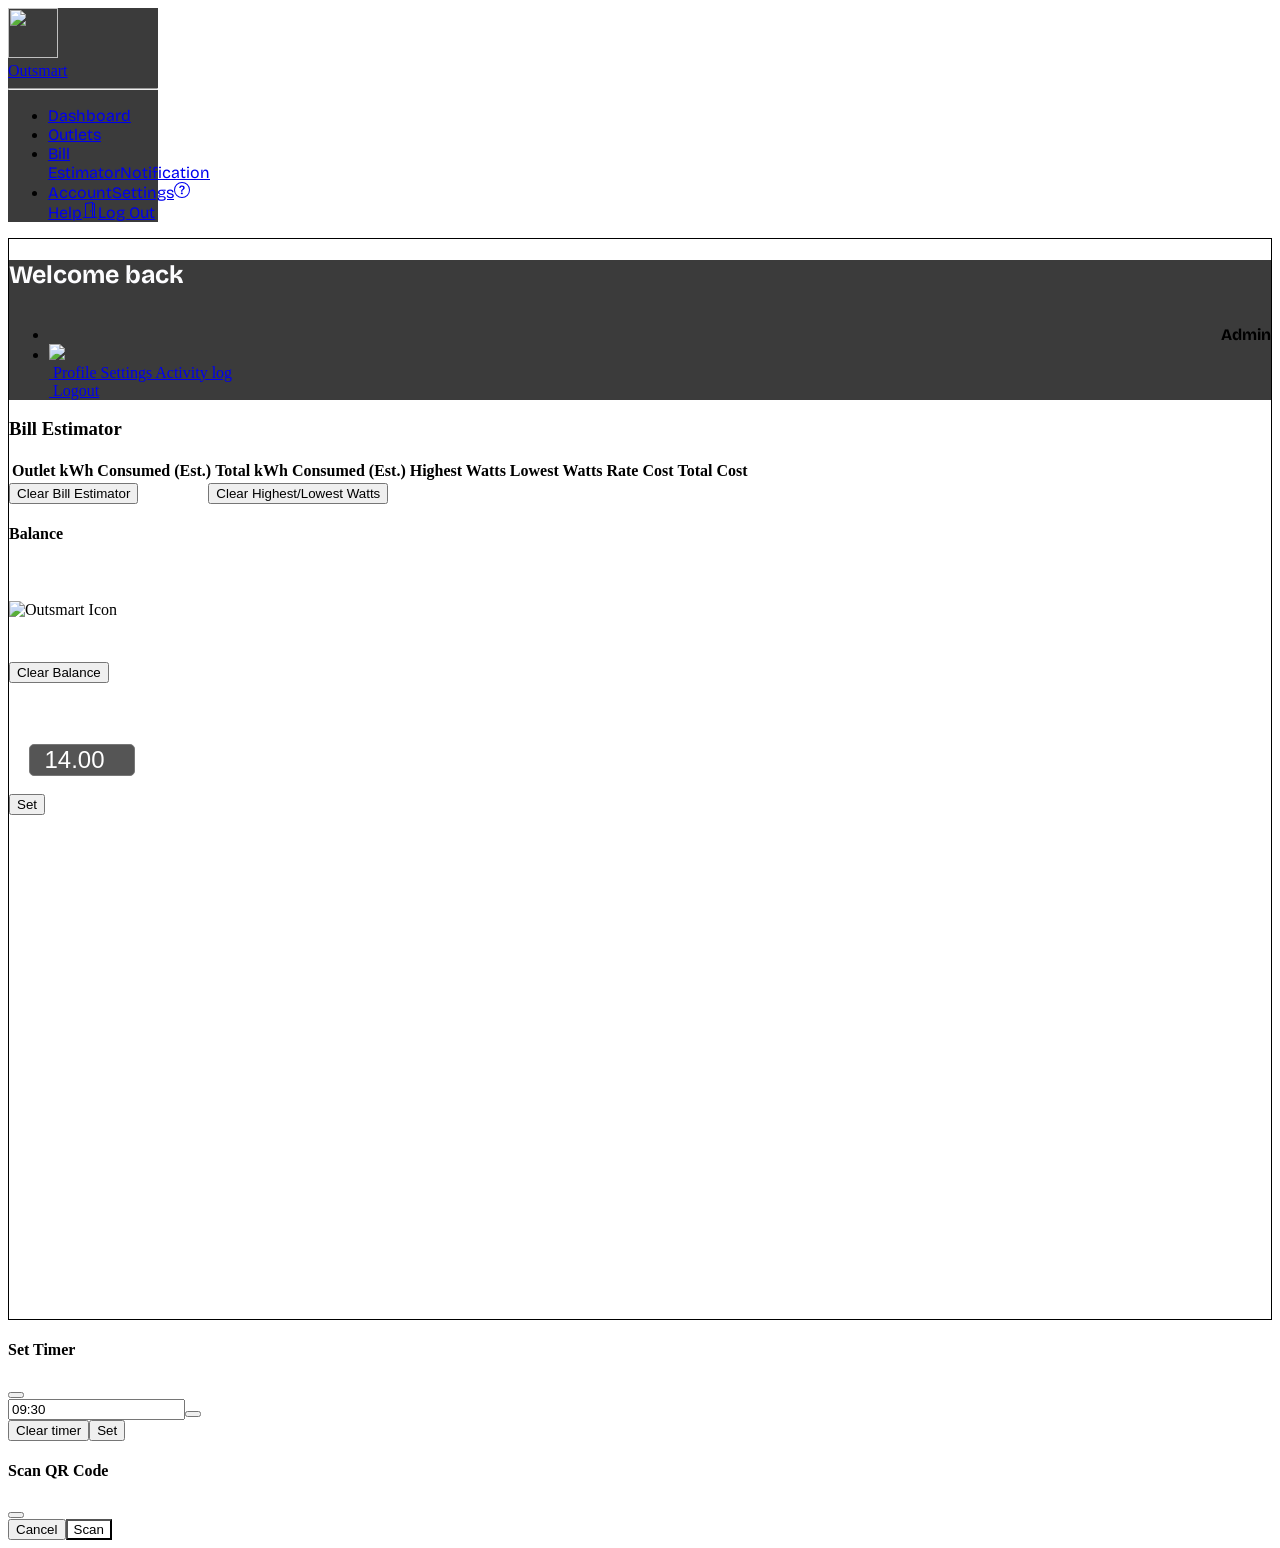
==== billestimator.html @ 71b4e3a6 "bill estimator page" ====
<!DOCTYPE html>
<html data-bs-theme="light" lang="en" data-bss-forced-theme="light">

<head>
    <meta charset="utf-8">
    <meta name="viewport" content="width=device-width, initial-scale=1.0, shrink-to-fit=no">
    <title>Bill Estimator - OutSmart</title>
    <link rel="stylesheet" href="assets/bootstrap/css/bootstrap.min.css">
    <link rel="stylesheet" href="https://fonts.googleapis.com/css?family=Nunito:200,200i,300,300i,400,400i,600,600i,700,700i,800,800i,900,900i&amp;display=swap">
    <link rel="stylesheet" href="https://fonts.googleapis.com/css?family=Bricolage+Grotesque&amp;display=swap">
    <link rel="stylesheet" href="assets/fonts/fontawesome-all.min.css">
    <link rel="stylesheet" href="assets/fonts/ionicons.min.css">
    <link rel="stylesheet" href="assets/css/bss-overrides.css">
    <link rel="stylesheet" href="assets/css/Analog_Clock.css">
    <link rel="stylesheet" href="assets/css/Clock-Real-Time-real-time-clock.css">
    <link rel="stylesheet" href="assets/css/Clock-Real-Time.css">
    <link rel="stylesheet" href="assets/css/Features-Image-icons.css">
    <link rel="stylesheet" href="assets/css/Toggle-Switch-toggle-switch.css">
    <link rel="stylesheet" href="assets/css/Toggle-Switch.css">
    <link rel="stylesheet" href="assets/css/clockpicker.css">
    <link rel="stylesheet" href="assets/css/standalone.css">
    <link rel="stylesheet" href="assets/css/billestimator.css">
    <link rel="stylesheet" href="assets/css/index.css">
    <link rel="stylesheet" href="assets/css/mobile-swap-nav.css">
    <link rel="stylesheet" href="assets/css/mobile-ui.css">
    <link rel="stylesheet" href="assets/css/notification.css">
    <link rel="stylesheet" href="assets/css/profile.css">
<link rel="stylesheet" href="https://cdnjs.cloudflare.com/ajax/libs/clockpicker/0.0.7/bootstrap-clockpicker.min.css">
<script src="https://code.jquery.com/jquery-3.7.1.min.js"></script>
<script src="https://www.gstatic.com/firebasejs/9.6.1/firebase-app-compat.js"></script>
<script src="https://www.gstatic.com/firebasejs/9.6.1/firebase-database-compat.js"></script>
</head>

<body id="page-top">
    <div id="wrapper">
        <nav class="navbar align-items-start p-0 sidebar sidebar-dark accordion bg-gradient-primary navbar-dark" style="--bs-secondary:#3b3b3b;--bs-secondary-rgb:59,59,59;background:var(--bs-secondary);width:150px;max-width:100%;">
            <div class="container-fluid"><a class="navbar-brand d-flex justify-content-center align-items-center m-0 sidebar-brand" href="#">
                    <div class="sidebar-brand-icon rotate-n-15" style="transform:rotate(0deg);"><img width="50" height="50" src="assets/img/OutSmart_Icon_50x50px-removebg-preview.png"></div>
                    <div class="mx-3 sidebar-brand-text"><span>Outsmart</span></div>
                </a>
                <hr class="my-0 sidebar-divider">
                <ul class="navbar-nav text-light d-flex h-100 flex-column" id="accordionSidebar" style="width:150px;">
                    <li class="nav-item"><a class="nav-link" href="/index.html"><i class="fas fa-tachometer-alt"></i><span style="font-family:'Bricolage Grotesque', sans-serif;">Dashboard</span></a></li>
                    <li class="nav-item"><a class="nav-link" href="/outlet.html"><i class="icon ion-outlet"></i><span style="font-family:'Bricolage Grotesque', sans-serif;">Outlets</span></a></li>
                    <li class="nav-item"><a class="nav-link active" href="/billestimator.html"><i class="far fa-money-bill-alt"></i><span style="font-family:'Bricolage Grotesque', sans-serif;">Bill Estimator</span></a><a class="nav-link" href="/notification.html"><i class="fas fa-bell"></i><span style="font-family:'Bricolage Grotesque', sans-serif;">Notification</span></a></li>
                    <li class="nav-item mt-auto"><a class="nav-link" href="/profile.html"><i class="fas fa-user"></i><span style="font-family:'Bricolage Grotesque', sans-serif;">Account</span></a><a class="nav-link" href="/settings.html"><i class="far fa-user-circle"></i><span style="font-family:'Bricolage Grotesque', sans-serif;">Settings</span></a><a class="nav-link" href="/help.html"><svg class="bi bi-question-circle" fill="currentColor" height="1em" viewbox="0 0 16 16" width="1em" xmlns="http://www.w3.org/2000/svg"><path d="M8 15A7 7 0 1 1 8 1a7 7 0 0 1 0 14m0 1A8 8 0 1 0 8 0a8 8 0 0 0 0 16"></path><path d="M5.255 5.786a.237.237 0 0 0 .241.247h.825c.138 0 .248-.113.266-.25.09-.656.54-1.134 1.342-1.134.686 0 1.314.343 1.314 1.168 0 .635-.374.927-.965 1.371-.673.489-1.206 1.06-1.168 1.987l.003.217a.25.25 0 0 0 .25.246h.811a.25.25 0 0 0 .25-.25v-.105c0-.718.273-.927 1.01-1.486.609-.463 1.244-.977 1.244-2.056 0-1.511-1.276-2.241-2.673-2.241-1.267 0-2.655.59-2.75 2.286zm1.557 5.763c0 .533.425.927 1.01.927.609 0 1.028-.394 1.028-.927 0-.552-.42-.94-1.029-.94-.584 0-1.009.388-1.009.94"></path></svg><span style="font-family:'Bricolage Grotesque', sans-serif;">Help</span></a><a class="nav-link" href="/login.html" id="logout-button"><svg class="bi bi-door-open" fill="currentColor" height="1em" viewbox="0 0 16 16" width="1em" xmlns="http://www.w3.org/2000/svg"><path d="M8.5 10c-.276 0-.5-.448-.5-1s.224-1 .5-1 .5.448.5 1-.224 1-.5 1"></path><path d="M10.828.122A.5.5 0 0 1 11 .5V1h.5A1.5 1.5 0 0 1 13 2.5V15h1.5a.5.5 0 0 1 0 1h-13a.5.5 0 0 1 0-1H3V1.5a.5.5 0 0 1 .43-.495l7-1a.5.5 0 0 1 .398.117zM11.5 2H11v13h1V2.5a.5.5 0 0 0-.5-.5M4 1.934V15h6V1.077z"></path></svg><span style="font-family:'Bricolage Grotesque', sans-serif;">Log Out</span></a></li>
                </ul>
            </div>
        </nav>
        <div id="sidebar-overlay"></div>
        <div class="d-flex flex-column flex-grow-1" id="content-wrapper">
            <div id="content-flex" style="background: var(--bs-gray-700);border: 1px solid black;height: 1080px;">
                <nav class="navbar navbar-expand bg-secondary shadow mb-4 topbar" style="background:#3b3b3b;--bs-secondary:#3b3b3b;--bs-secondary-rgb:59,59,59;">
                    <div class="container-fluid">
                        <h1 id="welcome-message" style="color:rgb(252,252,254);font-family:'Bricolage Grotesque', sans-serif;font-size:25px;">Welcome back</h1>
                        <ul class="navbar-nav flex-nowrap ms-auto">
                            <li class="nav-item text-end mb-0 dropdown no-arrow">
                                <div>
                                    <div class="col-auto" style="padding:0px;padding-right:0px;padding-left:0px;margin-top:auto;padding-top:14px;"><span class="text-center d-flex d-lg-inline me-2 text-gray-600 small" id="username-display" style="font-family:'Bricolage Grotesque';font-size:14px;font-weight:bold;color:var(--bs-light);text-align:right;"></span></div>
                                    <div class="col" style="text-align:right;"><span class="text-start" style="font-family:'Bricolage Grotesque';font-weight:bold;color:var(--bs-light);">Admin</span></div>
                                </div>
                            </li>
                            <li class="nav-item dropdown no-arrow">
                                <div class="nav-item dropdown no-arrow"><a class="dropdown-toggle nav-link" aria-expanded="false" data-bs-toggle="dropdown" href="#"><img class="rounded-circle border img-profile" src="assets/img/artworks-YDQOy2Pru5CA2rhs-x1uzgA-t500x500.jpg"></a>
                                    <div class="shadow dropdown-menu dropdown-menu-end animated--grow-in"><a class="dropdown-item" href="profile.html"><i class="fas fa-user me-2 fa-sm fa-fw text-gray-400"></i>&nbsp;Profile</a><a class="dropdown-item" href="#"><i class="fas fa-cogs me-2 fa-sm fa-fw text-gray-400"></i>&nbsp;Settings</a><a class="dropdown-item" href="#"><i class="fas fa-list me-2 fa-sm fa-fw text-gray-400"></i>&nbsp;Activity log</a>
                                        <div class="dropdown-divider"></div><a class="dropdown-item" id="logout-button-dropdown" href="/login.html"><i class="fas fa-sign-out-alt me-2 fa-sm fa-fw text-gray-400"></i>&nbsp;Logout</a>
                                    </div>
                                </div>
                            </li>
                        </ul>
                    </div>
                </nav>
                <div class="container" style="border-width:6px;">
                    <div class="row">
                        <div class="col-md-8" style="padding-right: 10px;margin-bottom: 0px;">
                            <div class="bill-estimator-card" style="background:transparent;border-radius:22px;border:2px solid var(--bs-info-bg-subtle);">
                                <div class="card-header" style="background: transparent;">
                                    <h3 style="color:var(--bs-light);">Bill Estimator</h3>
                                    <div class="sort-by"></div>
                                </div>
                                <div class="card-body">
                                    <div class="table-responsive" style="border-radius: 22px;">
                                        <table class="table" style="color:var(--bs-light);">
                                            <thead>
                                                <tr>
                                                    <th>Outlet</th>
                                                    <th>kWh Consumed (Est.)</th>
                                                    <th>Total kWh Consumed (Est.)</th>
                                                    <th>Highest Watts</th>
                                                    <th>Lowest Watts</th>
                                                    <th>Rate</th>
                                                    <th>Cost</th>
                                                    <th>Total Cost</th>
                                                </tr>
                                            </thead>
                                            <tbody id="bill-estimator-table-body"></tbody>
                                        </table>
                                    </div>
                                    <div class="show-more">
                                        <div><button class="btn btn-primary set-button" id="clear-bill-estimator-button" type="button" style="max-width:40%;">Clear Bill Estimator</button><button class="btn btn-primary set-button" id="clear-watts-button" type="button" style="max-width:40%;margin-left:70px;">Clear Highest/Lowest Watts</button></div>
                                    </div>
                                </div>
                            </div>
                        </div>
                        <div class="col-md-4">
                            <div class="balance-card" style="background:transparent;border:2px solid var(--bs-info-bg-subtle);border-radius:22px;">
                                <h4 style="color:var(--bs-light);">Balance</h4>
                                <div class="total-balance">
                                    <div class="balance-amount"><small style="color:white;">Total Estimated Cost</small>
                                        <div class="amount"><span style="color:white;">₱</span><span id="total-cost-display" style="color:white;">0.00</span></div>
                                    </div><img src="assets/img/OutSmart_Icon_50x50px-removebg-preview.png" alt="Outsmart Icon">
                                </div>
                                <div class="date"><span style="color:white;">As of</span><span id="current-date-display" style="color:white;"></span></div>
                                <div class="text-center" style="margin-top:25px;"><button class="btn btn-primary set-button" id="clear-balance-button" type="button" style="max-width:50%;margin-top:0px;margin-left:0;">Clear Balance</button></div>
                            </div>
                            <div class="set-kwh-card" style="background:transparent;border:2px solid var(--bs-info-bg-subtle);border-radius:22px;">
                                <h4 style="color:white;">Set kWh Rate</h4>
                                <div class="kwh-rate"><span style="color:white;font-size:1.5rem;margin-right:5px;">₱</span><input type="number" id="kwh-rate-input" step="0.01" style="width:100px;background:#555;color:white;border:1px solid #777;text-align:center;font-size:1.5rem;border-radius:5px;" value="14.00"></div>
                                <div class="per-kwh"><span style="color:white;"> per kWh </span></div><button class="btn btn-primary set-button" id="set-kwh-button" type="button">Set</button>
                            </div>
                        </div>
                    </div>
                </div>
            </div>
        </div>
        <div class="modal fade" role="dialog" tabindex="-1" id="set-timer-modal">
            <div class="modal-dialog" role="document">
                <div class="modal-content">
                    <div class="modal-header">
                        <h4 class="modal-title">Set Timer</h4><button class="btn-close" aria-label="Close" data-bs-dismiss="modal" type="button"></button>
                    </div>
                    <div class="input-group modal-body">
                        <div class="input-group input-group-text input-group-text input-group-text input-group-text input-group-text input-group-text clockpicker data" data-autoclose="true" data-twelvehour="true" id="clockpicker-group"><input class="form-control form-control form-control form-control form-control form-control form-control" type="text" id="timer-input" readonly="" value="09:30"><button class="btn btn-primary" id="input-a" type="button"><i class="far fa-clock"></i></button></div>
                    </div>
                    <div class="modal-footer"><button class="btn btn-light" data-bs-dismiss="modal" id="timer-cancel-button" type="button">Clear timer</button><button class="btn btn-primary" id="timer-ok-button" type="button">Set</button></div>
                </div>
            </div>
        </div>
        <div class="modal fade" role="dialog" tabindex="-1" id="qr-scanner-modal">
            <div class="modal-dialog" role="document">
                <div class="modal-content">
                    <div class="modal-header">
                        <h4 class="modal-title">Scan QR Code</h4><button class="btn-close" aria-label="Close" data-bs-dismiss="modal" type="button"></button>
                    </div>
                    <div class="modal-body">
                        <div id="qr-reader"></div>
                    </div>
                    <div class="modal-footer"><button class="btn btn-light" data-bs-dismiss="modal" type="button">Cancel</button><button class="btn btn-primary" style="background:var(--bs-warning);" type="button">Scan</button></div>
                </div>
            </div>
        </div>
    </div>
    <script src="assets/bootstrap/js/bootstrap.min.js"></script>
    <script src="https://cdnjs.cloudflare.com/ajax/libs/clockpicker/0.0.7/bootstrap-clockpicker.min.js"></script>
    <script src="assets/js/Fire.mjs" type="module"></script>
    <script src="https://unpkg.com/html5-qrcode"></script>
    <script src="assets/js/scanner-library.js"></script>
    <script src="assets/js/clockpicker.js"></script>
    <script src="assets/js/theme.js"></script>
    <script src="assets/js/mobile-swipe-nav.js"></script>
</body>

</html>
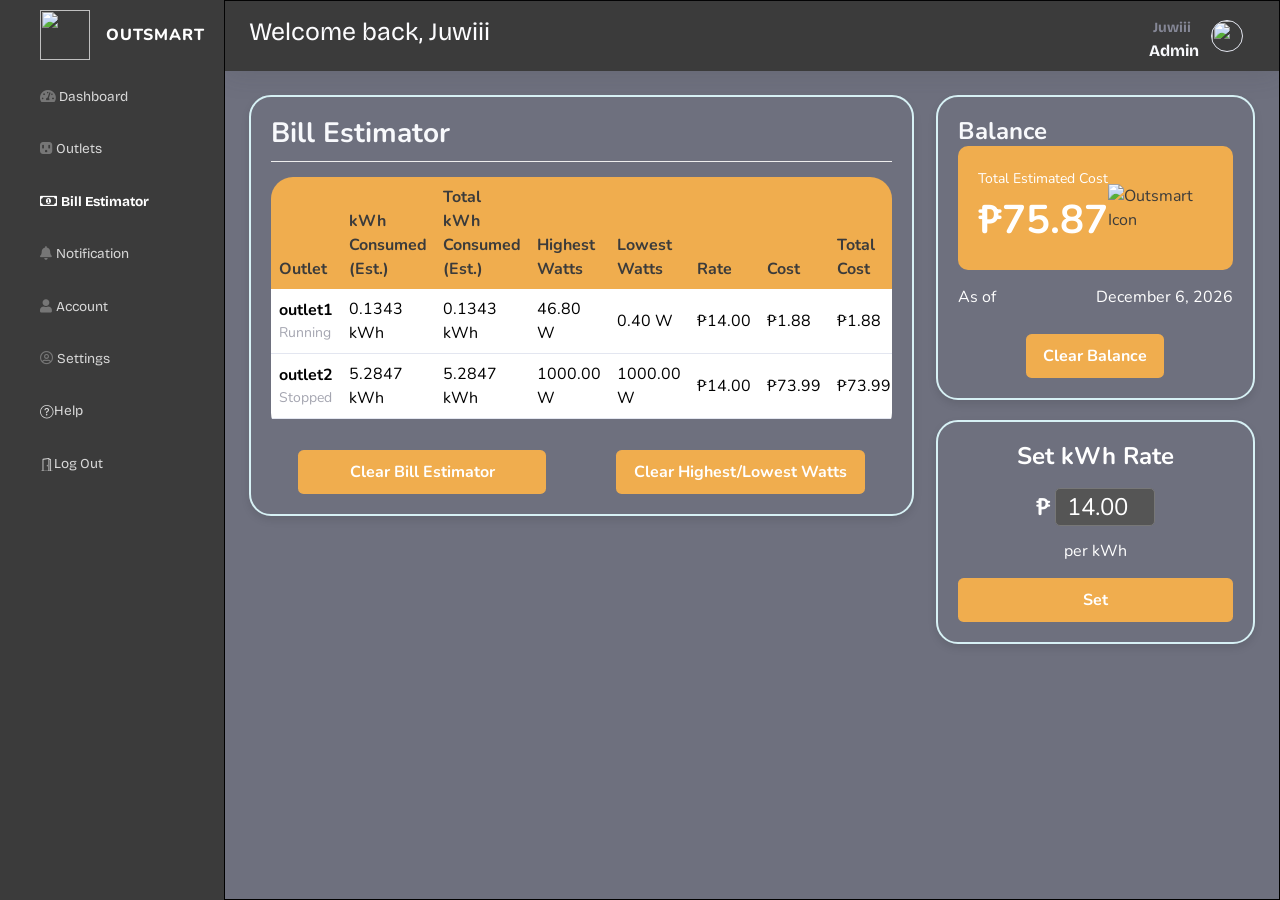
==== commit 496db365: "update pages to use mock demonstration script" ====
--- a/billestimator.html
+++ b/billestimator.html
@@ -27,8 +27,6 @@
     <link rel="stylesheet" href="assets/css/profile.css">
 <link rel="stylesheet" href="https://cdnjs.cloudflare.com/ajax/libs/clockpicker/0.0.7/bootstrap-clockpicker.min.css">
 <script src="https://code.jquery.com/jquery-3.7.1.min.js"></script>
-<script src="https://www.gstatic.com/firebasejs/9.6.1/firebase-app-compat.js"></script>
-<script src="https://www.gstatic.com/firebasejs/9.6.1/firebase-database-compat.js"></script>
 </head>
 
 <body id="page-top">
@@ -152,7 +150,7 @@
     </div>
     <script src="assets/bootstrap/js/bootstrap.min.js"></script>
     <script src="https://cdnjs.cloudflare.com/ajax/libs/clockpicker/0.0.7/bootstrap-clockpicker.min.js"></script>
-    <script src="assets/js/Fire.mjs" type="module"></script>
+    <script src="assets/js/demo.js"></script>
     <script src="https://unpkg.com/html5-qrcode"></script>
     <script src="assets/js/scanner-library.js"></script>
     <script src="assets/js/clockpicker.js"></script>
--- a/assets/css/bss-overrides.css
+++ b/assets/css/bss-overrides.css
@@ -0,0 +1,74 @@
+.m-0 {
+  margin: 0 !important;
+}
+
+.mx-3 {
+  margin-right: 1rem !important;
+  margin-left: 1rem !important;
+}
+
+.my-0 {
+  margin-top: 0 !important;
+  margin-bottom: 0 !important;
+}
+
+.my-4 {
+  margin-top: 1.5rem !important;
+  margin-bottom: 1.5rem !important;
+}
+
+.my-5 {
+  margin-top: 3rem !important;
+  margin-bottom: 3rem !important;
+}
+
+.mt-2 {
+  margin-top: .5rem !important;
+}
+
+.mt-3 {
+  margin-top: 1rem !important;
+}
+
+.mt-4 {
+  margin-top: 1.5rem !important;
+}
+
+.mt-auto {
+  margin-top: auto !important;
+}
+
+.me-2 {
+  margin-right: .5rem !important;
+}
+
+.mb-0 {
+  margin-bottom: 0 !important;
+}
+
+.mb-1 {
+  margin-bottom: .25rem !important;
+}
+
+.mb-2 {
+  margin-bottom: .5rem !important;
+}
+
+.mb-3 {
+  margin-bottom: 1rem !important;
+}
+
+.mb-4 {
+  margin-bottom: 1.5rem !important;
+}
+
+.ms-auto {
+  margin-left: auto !important;
+}
+
+@media (min-width: 576px) {
+  .mb-sm-0 {
+    margin-bottom: 0rem !important;
+  }
+}
+
--- a/assets/css/Analog_Clock.css
+++ b/assets/css/Analog_Clock.css
@@ -0,0 +1,37 @@
+* {
+  margin: 0;
+  padding: 0;
+}
+
+#clock {
+  position: relative;
+  width: 600px;
+  height: 600px;
+  margin: 20px auto 0 auto;
+  background: url(../../assets/img/clockface.jpg);
+  list-style: none;
+}
+
+#sec, #min, #hour {
+  position: absolute;
+  width: 30px;
+  height: 600px;
+  top: 0px;
+  left: 285px;
+}
+
+#sec {
+  background: url(../../assets/img/sechand.png);
+  z-index: 3;
+}
+
+#min {
+  background: url(../../assets/img/minhand.png);
+  z-index: 2;
+}
+
+#hour {
+  background: url(../../assets/img/hourhand.png);
+  z-index: 1;
+}
+
--- a/assets/css/Clock-Real-Time-real-time-clock.css
+++ b/assets/css/Clock-Real-Time-real-time-clock.css
@@ -0,0 +1,6 @@
+#time {
+  font-size: 100px;
+  padding: 0px 200px 0px 400px;
+  margin-top: 100px;
+}
+
--- a/assets/css/Clock-Real-Time.css
+++ b/assets/css/Clock-Real-Time.css
@@ -0,0 +1,6 @@
+#time {
+  font-size: 100px;
+  padding: 0px 200px 0px 400px;
+  margin-top: 100px;
+}
+
--- a/assets/css/Features-Image-icons.css
+++ b/assets/css/Features-Image-icons.css
@@ -0,0 +1,76 @@
+.bs-icon {
+  --bs-icon-size: .75rem;
+  display: flex;
+  flex-shrink: 0;
+  justify-content: center;
+  align-items: center;
+  font-size: var(--bs-icon-size);
+  width: calc(var(--bs-icon-size) * 2);
+  height: calc(var(--bs-icon-size) * 2);
+  color: var(--bs-primary);
+}
+
+.bs-icon-xs {
+  --bs-icon-size: 1rem;
+  width: calc(var(--bs-icon-size) * 1.5);
+  height: calc(var(--bs-icon-size) * 1.5);
+}
+
+.bs-icon-sm {
+  --bs-icon-size: 1rem;
+}
+
+.bs-icon-md {
+  --bs-icon-size: 1.5rem;
+}
+
+.bs-icon-lg {
+  --bs-icon-size: 2rem;
+}
+
+.bs-icon-xl {
+  --bs-icon-size: 2.5rem;
+}
+
+.bs-icon.bs-icon-primary {
+  color: var(--bs-white);
+  background: var(--bs-primary);
+}
+
+.bs-icon.bs-icon-primary-light {
+  color: var(--bs-primary);
+  background: rgba(var(--bs-primary-rgb), .2);
+}
+
+.bs-icon.bs-icon-semi-white {
+  color: var(--bs-primary);
+  background: rgba(255, 255, 255, .5);
+}
+
+.bs-icon.bs-icon-rounded {
+  border-radius: .5rem;
+}
+
+.bs-icon.bs-icon-circle {
+  border-radius: 50%;
+}
+
+.clockpicker-popover {
+  z-index: 9999 !important;
+}
+
+.popover {
+  z-index: 1060 !important;
+}
+
+.clockpicker-popover {
+  z-index: 1060 !important;
+}
+
+.popover.clockpicker-popover {
+  z-index: 1060;
+}
+
+#accordionSidebar {
+}
+
--- a/assets/css/Toggle-Switch-toggle-switch.css
+++ b/assets/css/Toggle-Switch-toggle-switch.css
@@ -0,0 +1,57 @@
+.switch {
+  position: relative;
+  display: inline-block;
+  width: 60px;
+  height: 34px;
+}
+
+.switch input {
+  display: none;
+}
+
+.slider {
+  position: absolute;
+  cursor: pointer;
+  top: 0;
+  left: 0;
+  right: 0;
+  bottom: 0;
+  background-color: #ccc;
+  -webkit-transition: .4s;
+  transition: .4s;
+}
+
+.slider:before {
+  position: absolute;
+  content: "";
+  height: 26px;
+  width: 26px;
+  left: 4px;
+  bottom: 4px;
+  background-color: white;
+  -webkit-transition: .4s;
+  transition: .4s;
+}
+
+input:checked + .slider {
+  background-color: #2196F3;
+}
+
+input:focus + .slider {
+  box-shadow: 0 0 1px #2196F3;
+}
+
+input:checked + .slider:before {
+  -webkit-transform: translateX(26px);
+  -ms-transform: translateX(26px);
+  transform: translateX(26px);
+}
+
+.slider.round {
+  border-radius: 34px;
+}
+
+.slider.round:before {
+  border-radius: 50%;
+}
+
--- a/assets/css/Toggle-Switch.css
+++ b/assets/css/Toggle-Switch.css
@@ -0,0 +1,65 @@
+.switch {
+  position: relative;
+  display: inline-block;
+  width: 60px;
+  height: 34px;
+}
+
+.switch input {
+  display: none;
+}
+
+.slider {
+  position: absolute;
+  cursor: pointer;
+  top: 0;
+  left: 0;
+  right: 0;
+  bottom: 0;
+  background-color: #ccc;
+  -webkit-transition: .4s;
+  transition: .4s;
+}
+
+.slider:before {
+  position: absolute;
+  content: "";
+  height: 26px;
+  width: 26px;
+  left: 4px;
+  bottom: 4px;
+  background-color: white;
+  -webkit-transition: .4s;
+  transition: .4s;
+}
+
+input:focus + .slider {
+  box-shadow: 0 0 1px #2196F3;
+}
+
+.slider.round {
+  border-radius: 34px;
+}
+
+.slider.round:before {
+  border-radius: 50%;
+}
+
+@media (min-width: 576px) {
+  #content {
+  }
+}
+
+.text-gray-600 {
+  text-align: right !important;
+}
+
+span {
+  text-align: right !important;
+}
+
+@media (min-width: 576px) {
+  div {
+  }
+}
+
--- a/assets/css/clockpicker.css
+++ b/assets/css/clockpicker.css
@@ -0,0 +1,198 @@
+/* !
+ * ClockPicker v{package.version} for Bootstrap (http://weareoutman.github.io/clockpicker/)
+ * Copyright 2014 Wang Shenwei.
+ * Licensed under MIT (https://github.com/weareoutman/clockpicker/blob/gh-pages/LICENSE) */
+
+.clockpicker .input-group-addon {
+  cursor: pointer;
+}
+
+.clockpicker-moving {
+  cursor: move;
+}
+
+.clockpicker-align-left.popover > .arrow {
+  left: 0px;
+}
+
+.clockpicker-align-top.popover > .arrow {
+  top: 17px;
+}
+
+.clockpicker-align-right.popover > .arrow {
+  left: auto;
+  right: 25px;
+}
+
+.clockpicker-align-bottom.popover > .arrow {
+  top: auto;
+  bottom: 6px;
+}
+
+.clockpicker-popover .popover-title {
+  background-color: #fff;
+  color: #999;
+  font-size: 24px;
+  font-weight: bold;
+  line-height: 30px;
+  text-align: center;
+}
+
+.clockpicker-popover .popover-title span {
+  cursor: pointer;
+}
+
+.clockpicker-popover .popover-content {
+  background-color: #f8f8f8;
+  padding: 12px;
+}
+
+.popover-content:last-child {
+  border-bottom-left-radius: 5px;
+  border-bottom-right-radius: 5px;
+}
+
+.clockpicker-plate {
+  background-color: #fff;
+  border: 1px solid #ccc;
+  border-radius: 50%;
+  width: 200px;
+  height: 200px;
+  overflow: visible;
+  position: relative;
+  -webkit-touch-callout: none;
+  -webkit-user-select: none;
+  -khtml-user-select: none;
+  -moz-user-select: none;
+  -ms-user-select: none;
+  user-select: none;
+}
+
+.clockpicker-canvas, .clockpicker-dial {
+  width: 200px;
+  height: 200px;
+  position: absolute;
+  left: -1px;
+  top: -1px;
+}
+
+.clockpicker-minutes {
+  visibility: hidden;
+}
+
+.clockpicker-tick {
+  border-radius: 50%;
+  color: #666;
+  line-height: 26px;
+  text-align: center;
+  width: 26px;
+  height: 26px;
+  position: absolute;
+  cursor: pointer;
+}
+
+.clockpicker-tick.active, .clockpicker-tick:hover {
+  background-color: rgb(192, 229, 247);
+  background-color: rgba(0, 149, 221, .25);
+}
+
+.clockpicker-button {
+  background-image: none;
+  background-color: #fff;
+  border-width: 1px 0 0;
+  border-top-left-radius: 0;
+  border-top-right-radius: 0;
+  margin: 0;
+  padding: 10px 0;
+}
+
+.clockpicker-button:hover {
+  background-image: none;
+  background-color: #ebebeb;
+}
+
+.clockpicker-button:focus {
+  outline: none!important;
+}
+
+.clockpicker-dial {
+  -webkit-transition: -webkit-transform 350ms, opacity 350ms;
+  -moz-transition: -moz-transform 350ms, opacity 350ms;
+  -ms-transition: -ms-transform 350ms, opacity 350ms;
+  -o-transition: -o-transform 350ms, opacity 350ms;
+  transition: transform 350ms, opacity 350ms;
+}
+
+.clockpicker-dial-out {
+  opacity: 0;
+}
+
+.clockpicker-hours.clockpicker-dial-out {
+  -webkit-transform: scale(1.2, 1.2);
+  -moz-transform: scale(1.2, 1.2);
+  -ms-transform: scale(1.2, 1.2);
+  -o-transform: scale(1.2, 1.2);
+  transform: scale(1.2, 1.2);
+}
+
+.clockpicker-minutes.clockpicker-dial-out {
+  -webkit-transform: scale(.8, .8);
+  -moz-transform: scale(.8, .8);
+  -ms-transform: scale(.8, .8);
+  -o-transform: scale(.8, .8);
+  transform: scale(.8, .8);
+}
+
+.clockpicker-canvas {
+  -webkit-transition: opacity 175ms;
+  -moz-transition: opacity 175ms;
+  -ms-transition: opacity 175ms;
+  -o-transition: opacity 175ms;
+  transition: opacity 175ms;
+}
+
+.clockpicker-canvas-out {
+  opacity: 0.25;
+}
+
+.clockpicker-canvas-bearing, .clockpicker-canvas-fg {
+  stroke: none;
+  fill: rgb(0, 149, 221);
+}
+
+.clockpicker-canvas-bg {
+  stroke: none;
+  fill: rgb(192, 229, 247);
+}
+
+.clockpicker-canvas-bg-trans {
+  fill: rgba(0, 149, 221, .25);
+}
+
+.clockpicker-canvas line {
+  stroke: rgb(0, 149, 221);
+  stroke-width: 1;
+  stroke-linecap: round;
+  /*shape-rendering: crispEdges;*/
+}
+
+.clockpicker-button.am-button {
+  margin: 1px;
+  padding: 5px;
+  border: 1px solid rgba(0, 0, 0, .2);
+  border-radius: 4px;
+}
+
+.clockpicker-button.pm-button {
+  margin: 1px 1px 1px 136px;
+  padding: 5px;
+  border: 1px solid rgba(0, 0, 0, .2);
+  border-radius: 4px;
+}
+
+.clockpicker-button.active {
+  background-color: #337ab7;
+  color: #fff;
+  border-color: #2e6da4;
+}
+
--- a/assets/css/standalone.css
+++ b/assets/css/standalone.css
@@ -0,0 +1,214 @@
+/* !
+ * ClockPicker v{package.version} for jQuery (http://weareoutman.github.io/clockpicker/)
+ * Copyright 2014 Wang Shenwei.
+ * Licensed under MIT (https://github.com/weareoutman/clockpicker/blob/gh-pages/LICENSE)
+ * 
+ * Bootstrap v3.1.1 (http://getbootstrap.com)
+ * Copyright 2011-2014 Twitter, Inc.
+ * Licensed under MIT (https://github.com/twbs/bootstrap/blob/master/LICENSE) */
+
+/* Picked from bootstrap: .popover, .btn, .text-primary */
+
+.popover {
+  position: absolute;
+  top: 0;
+  left: 0;
+  z-index: 1060;
+  display: none;
+  max-width: 276px;
+  padding: 1px;
+  text-align: left;
+  white-space: normal;
+  background-color: #fff;
+  background-clip: padding-box;
+  border: 1px solid #ccc;
+  border: 1px solid rgba(0, 0, 0, .2);
+  border-radius: 6px;
+  -webkit-box-shadow: 0 5px 10px rgba(0, 0, 0, .2);
+  box-shadow: 0 5px 10px rgba(0, 0, 0, .2);
+}
+
+.popover.top {
+  margin-top: -10px;
+}
+
+.popover.right {
+  margin-left: 10px;
+}
+
+.popover.bottom {
+  margin-top: 10px;
+}
+
+.popover.left {
+  margin-left: -10px;
+}
+
+.popover-title {
+  padding: 8px 14px;
+  margin: 0;
+  font-size: 14px;
+  font-weight: normal;
+  line-height: 18px;
+  background-color: #f7f7f7;
+  border-bottom: 1px solid #ebebeb;
+  border-radius: 5px 5px 0 0;
+}
+
+.popover-content {
+  padding: 9px 14px;
+}
+
+.popover > .arrow, .popover > .arrow:after {
+  position: absolute;
+  display: block;
+  width: 0;
+  height: 0;
+  border-color: transparent;
+  border-style: solid;
+  overflow: visible;
+  margin: 0;
+  padding: 0;
+  z-index: auto;
+  background-color: transparent;
+  -webkit-box-shadow: none;
+  box-shadow: none;
+  bottom: auto;
+  left: auto;
+  right: auto;
+  top: auto;
+  -webkit-transform: none;
+  -ms-transform: none;
+  transform: none;
+}
+
+.popover > .arrow {
+  border-width: 11px;
+}
+
+.popover > .arrow:after {
+  content: "";
+  border-width: 10px;
+}
+
+.popover.top > .arrow {
+  bottom: -11px;
+  left: 50%;
+  margin-left: -11px;
+  border-top-color: #999;
+  border-top-color: rgba(0, 0, 0, .25);
+  border-bottom-width: 0;
+}
+
+.popover.top > .arrow:after {
+  bottom: 1px;
+  margin-left: -10px;
+  content: " ";
+  border-top-color: #fff;
+  border-bottom-width: 0;
+}
+
+.popover.right > .arrow {
+  top: 50%;
+  left: -11px;
+  margin-top: -11px;
+  border-right-color: #999;
+  border-right-color: rgba(0, 0, 0, .25);
+  border-left-width: 0;
+}
+
+.popover.right > .arrow:after {
+  bottom: -10px;
+  left: 1px;
+  content: " ";
+  border-right-color: #fff;
+  border-left-width: 0;
+}
+
+.popover.bottom > .arrow {
+  top: -11px;
+  left: 50%;
+  margin-left: -11px;
+  border-top-width: 0;
+  border-bottom-color: #999;
+  border-bottom-color: rgba(0, 0, 0, .25);
+}
+
+.popover.bottom > .arrow:after {
+  top: 1px;
+  margin-left: -10px;
+  content: " ";
+  border-top-width: 0;
+  border-bottom-color: #fff;
+}
+
+.popover.left > .arrow {
+  top: 50%;
+  right: -11px;
+  margin-top: -11px;
+  border-right-width: 0;
+  border-left-color: #999;
+  border-left-color: rgba(0, 0, 0, .25);
+}
+
+.popover.left > .arrow:after {
+  right: 1px;
+  bottom: -10px;
+  content: " ";
+  border-right-width: 0;
+  border-left-color: #fff;
+}
+
+.btn {
+  cursor: pointer;
+  -webkit-user-select: none;
+  -moz-user-select: none;
+  -ms-user-select: none;
+  user-select: none;
+  background-image: none;
+  border: 1px solid transparent;
+}
+
+.btn:focus, .btn:active:focus, .btn.active:focus {
+  outline: thin dotted;
+  outline: 5px auto -webkit-focus-ring-color;
+  outline-offset: -2px;
+}
+
+.btn:hover, .btn:focus {
+  color: #333;
+  text-decoration: none;
+}
+
+.btn:active, .btn.active {
+  background-image: none;
+  outline: 0;
+  -webkit-box-shadow: inset 0 3px 5px rgba(0, 0, 0, .125);
+  box-shadow: inset 0 3px 5px rgba(0, 0, 0, .125);
+}
+
+.btn-default {
+  color: #333;
+  background-color: #fff;
+  border-color: #ccc;
+}
+
+.btn-default:hover, .btn-default:focus, .btn-default:active, .btn-default.active, .open .dropdown-toggle.btn-default {
+  color: #333;
+  background-color: #ebebeb;
+  border-color: #adadad;
+}
+
+.btn-default:active, .btn-default.active, .open .dropdown-toggle.btn-default {
+  background-image: none;
+}
+
+.btn-block {
+  display: block;
+  width: 100%;
+}
+
+.text-primary {
+  color: #428bca;
+}
+
--- a/assets/css/billestimator.css
+++ b/assets/css/billestimator.css
@@ -0,0 +1,113 @@
+.bill-estimator-card, .balance-card, .set-kwh-card {
+  background-color: #ffffff;
+  border-radius: 15px;
+  padding: 20px;
+  margin-bottom: 20px;
+  box-shadow: 0 4px 8px rgba(0,0,0,0.1);
+}
+
+.bill-estimator-card .card-header {
+  display: flex;
+  justify-content: space-between;
+  align-items: center;
+  border-bottom: 1px solid #eee;
+  padding-bottom: 10px;
+  margin-bottom: 10px;
+}
+
+.bill-estimator-card h3, .balance-card h4, .set-kwh-card h4 {
+  margin: 0;
+  font-weight: bold;
+}
+
+.sort-by select {
+  border: none;
+  background-color: transparent;
+  font-weight: bold;
+  color: #f0ad4e;
+}
+
+.table-responsive {
+  margin-top: 15px;
+}
+
+.table thead th {
+  background-color: #f0ad4e;
+  color: #3b3b3b;
+  border: none;
+}
+
+.table tbody tr td {
+  vertical-align: middle;
+}
+
+.table tbody tr td small {
+  display: block;
+  color: #999;
+}
+
+.cost {
+  color: #f0ad4e;
+  font-weight: bold;
+}
+
+.show-more {
+  text-align: center;
+  margin-top: 15px;
+}
+
+.show-more a {
+  color: #f0ad4e;
+  text-decoration: none;
+  font-weight: bold;
+}
+
+.balance-card .total-balance {
+  display: flex;
+  justify-content: space-between;
+  align-items: center;
+  background-color: #f0ad4e;
+  padding: 20px;
+  border-radius: 10px;
+  color: #3b3b3b;
+}
+
+.balance-amount .amount {
+  font-size: 2.5rem;
+  font-weight: bold;
+}
+
+.balance-amount .amount .cents {
+  font-size: 1.5rem;
+}
+
+.balance-card .date {
+  display: flex;
+  justify-content: space-between;
+  margin-top: 15px;
+  color: #999;
+}
+
+.set-kwh-card {
+  text-align: center;
+}
+
+.kwh-rate {
+  font-size: 2rem;
+  font-weight: bold;
+  margin: 10px 0;
+}
+
+.per-kwh {
+  color: #999;
+  margin-bottom: 15px;
+}
+
+.set-button {
+  background-color: #f0ad4e;
+  border: none;
+  font-weight: bold;
+  width: 100%;
+  padding: 10px;
+}
+
--- a/assets/css/index.css
+++ b/assets/css/index.css
@@ -0,0 +1,15 @@
+#outlet-table-body td {
+  font-weight: bold;
+  line-height: 1.2;
+}
+
+#outlet-table-body td small {
+  font-weight: normal;
+  color: #6c757d;
+  font-size: 0.8rem;
+}
+
+#content-wrapper > .container {
+  flex-grow: 1;
+}
+
--- a/assets/css/mobile-swap-nav.css
+++ b/assets/css/mobile-swap-nav.css
@@ -0,0 +1,48 @@
+/* --- Swipe-to-Reveal Sidebar Styles --- */
+
+/* 1. Position the sidebar off-screen to the left */
+
+@media (max-width: 767px) {
+  #wrapper .sidebar {
+    position: fixed;
+    top: 0;
+    left: 0;
+    height: 100vh;
+    z-index: 1001;
+    transform: translateX(-100%);
+    transition: transform 0.3s ease-in-out;
+    display: flex !important;
+  }
+}
+
+/* 2. When the wrapper has the 'sidebar-toggled' class, slide the sidebar in */
+
+@media (max-width: 767px) {
+  #wrapper.sidebar-toggled .sidebar {
+    transform: translateX(0);
+  }
+}
+
+/* 3. Style for the overlay that appears over the content */
+
+@media (max-width: 767px) {
+  #sidebar-overlay {
+    position: fixed;
+    top: 0;
+    left: 0;
+    width: 100%;
+    height: 100%;
+    background-color: rgba(0, 0, 0, 0.5);
+    z-index: 1000;
+    display: none;
+  }
+}
+
+/* 4. Show the overlay when the sidebar is toggled */
+
+@media (max-width: 767px) {
+  #wrapper.sidebar-toggled #sidebar-overlay {
+    display: block;
+  }
+}
+
--- a/assets/css/mobile-ui.css
+++ b/assets/css/mobile-ui.css
@@ -0,0 +1,40 @@
+@media (min-width: 992px) {
+  .hide-icon {
+    display: none;
+  }
+}
+
+@media (min-width: 768px) {
+  #out {
+    /*display: inline;*/
+  }
+}
+
+option {
+}
+
+#accordionSidebar {
+}
+
+#accordionSidebar {
+}
+
+@media (min-width: 149px) {
+  .sidebar.sidebar-dark.accordion.bg-gradient-primary {
+    display: none;
+  }
+}
+
+@media (min-width: 768px) {
+  .sidebar.sidebar-dark.accordion.bg-gradient-primary {
+    display: flex !important;
+  }
+}
+
+.sidebar.sidebar-dark.accordion.bg-gradient-primary {
+}
+
+html, body, #wrapper {
+  height: 100%;
+}
+
--- a/assets/css/notification.css
+++ b/assets/css/notification.css
@@ -0,0 +1,29 @@
+/* Add this to your CSS file */
+
+/* Style for the main container holding all notifications */
+
+#notification-list-container {
+  display: flex;
+  flex-direction: column;
+  gap: 12px;
+  padding: 16px;
+}
+
+/* This is the style for each individual notification box */
+
+.notification-item {
+  background-color: #ffffff;
+  border-radius: 12px;
+  padding: 16px 20px;
+  box-shadow: 0 1px 3px rgba(0, 0, 0, 0.05);
+  font-size: 1rem;
+  color: #4A4A4A;
+}
+
+/* Style for the bold text (e.g., "Outlet 1") */
+
+.notification-item strong {
+  font-weight: 600;
+  color: #000000;
+}
+
--- a/assets/css/profile.css
+++ b/assets/css/profile.css
@@ -0,0 +1,22 @@
+.card {
+  background-color: #ffffff;
+  border: 1px solid #e3e6f0;
+}
+
+.card-header {
+  background-color: #f8f9fc;
+}
+
+.form-label {
+  font-weight: 600;
+}
+
+.danger-zone .card-header {
+  background-color: #f8d7da;
+  color: #721c24;
+}
+
+.danger-zone {
+  border-color: #f5c6cb;
+}
+
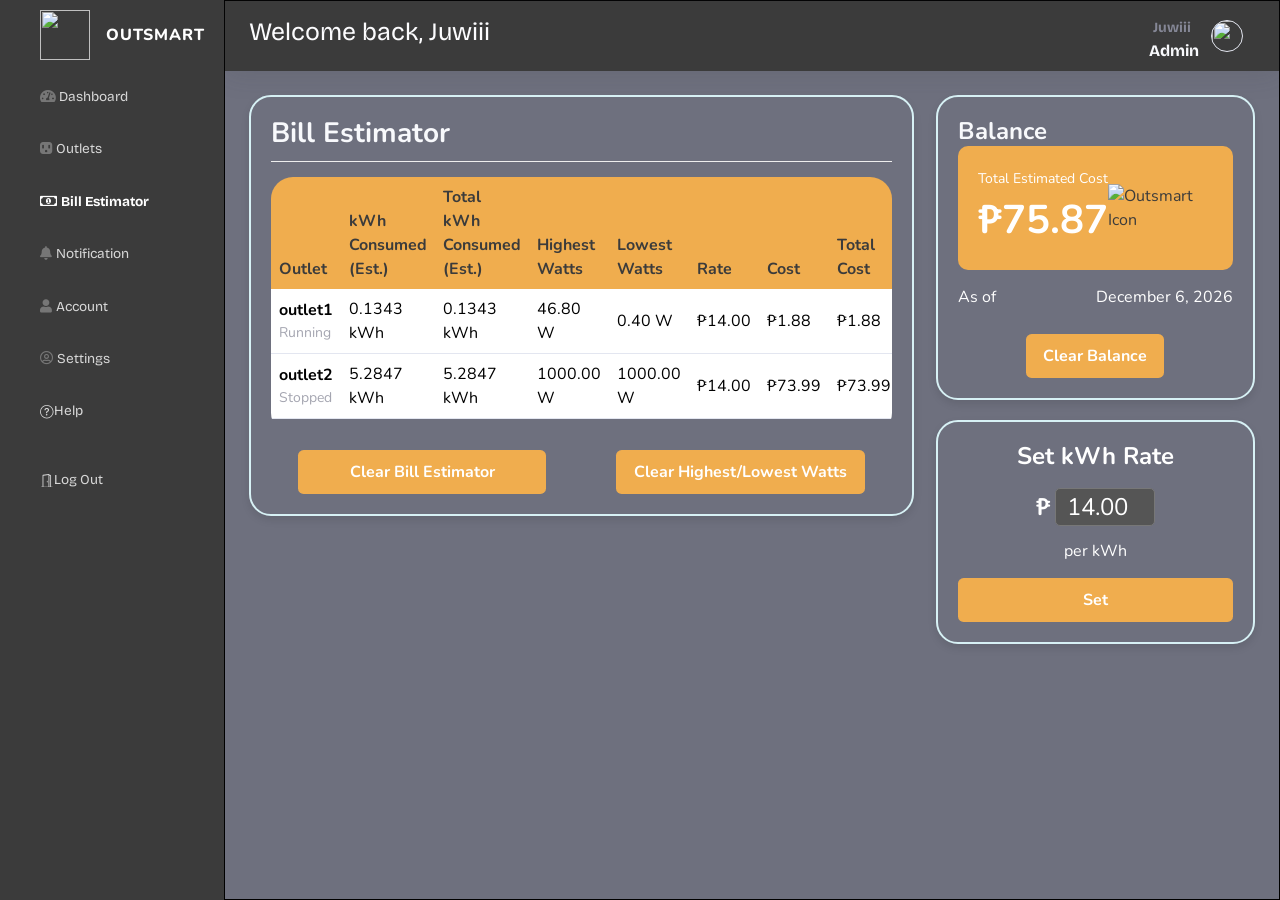
==== commit de540887: "fixed: resolve sidebar overlap and background bleed across all pages" ====
--- a/billestimator.html
+++ b/billestimator.html
@@ -29,25 +29,29 @@
 <script src="https://code.jquery.com/jquery-3.7.1.min.js"></script>
 </head>
 
-<body id="page-top">
-    <div id="wrapper">
-        <nav class="navbar align-items-start p-0 sidebar sidebar-dark accordion bg-gradient-primary navbar-dark" style="--bs-secondary:#3b3b3b;--bs-secondary-rgb:59,59,59;background:var(--bs-secondary);width:150px;max-width:100%;">
+<body id="page-top" style="background:var(--bs-gray-700);min-height:100vh;">
+    <div id="wrapper" style="background:var(--bs-gray-700);min-height:100vh;display:flex;">
+        <nav class="navbar align-items-start p-0 sidebar sidebar-dark accordion bg-gradient-primary navbar-dark" style="--bs-secondary:#3b3b3b;--bs-secondary-rgb:59,59,59;background:var(--bs-secondary);width:150px;max-width:100%;min-height:100vh;flex-shrink:0;">
             <div class="container-fluid"><a class="navbar-brand d-flex justify-content-center align-items-center m-0 sidebar-brand" href="#">
                     <div class="sidebar-brand-icon rotate-n-15" style="transform:rotate(0deg);"><img width="50" height="50" src="assets/img/OutSmart_Icon_50x50px-removebg-preview.png"></div>
                     <div class="mx-3 sidebar-brand-text"><span>Outsmart</span></div>
                 </a>
                 <hr class="my-0 sidebar-divider">
-                <ul class="navbar-nav text-light d-flex h-100 flex-column" id="accordionSidebar" style="width:150px;">
-                    <li class="nav-item"><a class="nav-link" href="/index.html"><i class="fas fa-tachometer-alt"></i><span style="font-family:'Bricolage Grotesque', sans-serif;">Dashboard</span></a></li>
-                    <li class="nav-item"><a class="nav-link" href="/outlet.html"><i class="icon ion-outlet"></i><span style="font-family:'Bricolage Grotesque', sans-serif;">Outlets</span></a></li>
-                    <li class="nav-item"><a class="nav-link active" href="/billestimator.html"><i class="far fa-money-bill-alt"></i><span style="font-family:'Bricolage Grotesque', sans-serif;">Bill Estimator</span></a><a class="nav-link" href="/notification.html"><i class="fas fa-bell"></i><span style="font-family:'Bricolage Grotesque', sans-serif;">Notification</span></a></li>
-                    <li class="nav-item mt-auto"><a class="nav-link" href="/profile.html"><i class="fas fa-user"></i><span style="font-family:'Bricolage Grotesque', sans-serif;">Account</span></a><a class="nav-link" href="/settings.html"><i class="far fa-user-circle"></i><span style="font-family:'Bricolage Grotesque', sans-serif;">Settings</span></a><a class="nav-link" href="/help.html"><svg class="bi bi-question-circle" fill="currentColor" height="1em" viewbox="0 0 16 16" width="1em" xmlns="http://www.w3.org/2000/svg"><path d="M8 15A7 7 0 1 1 8 1a7 7 0 0 1 0 14m0 1A8 8 0 1 0 8 0a8 8 0 0 0 0 16"></path><path d="M5.255 5.786a.237.237 0 0 0 .241.247h.825c.138 0 .248-.113.266-.25.09-.656.54-1.134 1.342-1.134.686 0 1.314.343 1.314 1.168 0 .635-.374.927-.965 1.371-.673.489-1.206 1.06-1.168 1.987l.003.217a.25.25 0 0 0 .25.246h.811a.25.25 0 0 0 .25-.25v-.105c0-.718.273-.927 1.01-1.486.609-.463 1.244-.977 1.244-2.056 0-1.511-1.276-2.241-2.673-2.241-1.267 0-2.655.59-2.75 2.286zm1.557 5.763c0 .533.425.927 1.01.927.609 0 1.028-.394 1.028-.927 0-.552-.42-.94-1.029-.94-.584 0-1.009.388-1.009.94"></path></svg><span style="font-family:'Bricolage Grotesque', sans-serif;">Help</span></a><a class="nav-link" href="/login.html" id="logout-button"><svg class="bi bi-door-open" fill="currentColor" height="1em" viewbox="0 0 16 16" width="1em" xmlns="http://www.w3.org/2000/svg"><path d="M8.5 10c-.276 0-.5-.448-.5-1s.224-1 .5-1 .5.448.5 1-.224 1-.5 1"></path><path d="M10.828.122A.5.5 0 0 1 11 .5V1h.5A1.5 1.5 0 0 1 13 2.5V15h1.5a.5.5 0 0 1 0 1h-13a.5.5 0 0 1 0-1H3V1.5a.5.5 0 0 1 .43-.495l7-1a.5.5 0 0 1 .398.117zM11.5 2H11v13h1V2.5a.5.5 0 0 0-.5-.5M4 1.934V15h6V1.077z"></path></svg><span style="font-family:'Bricolage Grotesque', sans-serif;">Log Out</span></a></li>
+                <ul class="navbar-nav text-light d-flex flex-column" id="accordionSidebar" style="width:150px;">
+                    <li class="nav-item"><a class="nav-link" href="index.html"><i class="fas fa-tachometer-alt"></i><span style="font-family:'Bricolage Grotesque', sans-serif;">Dashboard</span></a></li>
+                    <li class="nav-item"><a class="nav-link" href="outlet.html"><i class="icon ion-outlet"></i><span style="font-family:'Bricolage Grotesque', sans-serif;">Outlets</span></a></li>
+                    <li class="nav-item"><a class="nav-link active" href="billestimator.html"><i class="far fa-money-bill-alt"></i><span style="font-family:'Bricolage Grotesque', sans-serif;">Bill Estimator</span></a></li>
+                    <li class="nav-item"><a class="nav-link" href="notification.html"><i class="fas fa-bell"></i><span style="font-family:'Bricolage Grotesque', sans-serif;">Notification</span></a></li>
+                    <li class="nav-item"><a class="nav-link" href="profile.html"><i class="fas fa-user"></i><span style="font-family:'Bricolage Grotesque', sans-serif;">Account</span></a></li>
+                    <li class="nav-item"><a class="nav-link" href="settings.html"><i class="far fa-user-circle"></i><span style="font-family:'Bricolage Grotesque', sans-serif;">Settings</span></a></li>
+                    <li class="nav-item"><a class="nav-link" href="help.html"><svg class="bi bi-question-circle" fill="currentColor" height="1em" viewbox="0 0 16 16" width="1em" xmlns="http://www.w3.org/2000/svg"><path d="M8 15A7 7 0 1 1 8 1a7 7 0 0 1 0 14m0 1A8 8 0 1 0 8 0a8 8 0 0 0 0 16"></path><path d="M5.255 5.786a.237.237 0 0 0 .241.247h.825c.138 0 .248-.113.266-.25.09-.656.54-1.134 1.342-1.134.686 0 1.314.343 1.314 1.168 0 .635-.374.927-.965 1.371-.673.489-1.206 1.06-1.168 1.987l.003.217a.25.25 0 0 0 .25.246h.811a.25.25 0 0 0 .25-.25v-.105c0-.718.273-.927 1.01-1.486.609-.463 1.244-.977 1.244-2.056 0-1.511-1.276-2.241-2.673-2.241-1.267 0-2.655.59-2.75 2.286zm1.557 5.763c0 .533.425.927 1.01.927.609 0 1.028-.394 1.028-.927 0-.552-.42-.94-1.029-.94-.584 0-1.009.388-1.009.94"></path></svg><span style="font-family:'Bricolage Grotesque', sans-serif;">Help</span></a></li>
+                    <li class="nav-item mt-3"><a class="nav-link" href="#" id="logout-button"><svg class="bi bi-door-open" fill="currentColor" height="1em" viewbox="0 0 16 16" width="1em" xmlns="http://www.w3.org/2000/svg"><path d="M8.5 10c-.276 0-.5-.448-.5-1s.224-1 .5-1 .5.448.5 1-.224 1-.5 1"></path><path d="M10.828.122A.5.5 0 0 1 11 .5V1h.5A1.5 1.5 0 0 1 13 2.5V15h1.5a.5.5 0 0 1 0 1h-13a.5.5 0 0 1 0-1H3V1.5a.5.5 0 0 1 .43-.495l7-1a.5.5 0 0 1 .398.117zM11.5 2H11v13h1V2.5a.5.5 0 0 0-.5-.5M4 1.934V15h6V1.077z"></path></svg><span style="font-family:'Bricolage Grotesque', sans-serif;">Log Out</span></a></li>
                 </ul>
             </div>
         </nav>
         <div id="sidebar-overlay"></div>
-        <div class="d-flex flex-column flex-grow-1" id="content-wrapper">
-            <div id="content-flex" style="background: var(--bs-gray-700);border: 1px solid black;height: 1080px;">
+        <div class="d-flex flex-column flex-grow-1" id="content-wrapper" style="background:var(--bs-gray-700);min-height:100vh;">
+            <div id="content-flex" style="background:var(--bs-gray-700);border:1px solid black;min-height:100%;flex:1;padding-bottom:50px;">
                 <nav class="navbar navbar-expand bg-secondary shadow mb-4 topbar" style="background:#3b3b3b;--bs-secondary:#3b3b3b;--bs-secondary-rgb:59,59,59;">
                     <div class="container-fluid">
                         <h1 id="welcome-message" style="color:rgb(252,252,254);font-family:'Bricolage Grotesque', sans-serif;font-size:25px;">Welcome back</h1>
